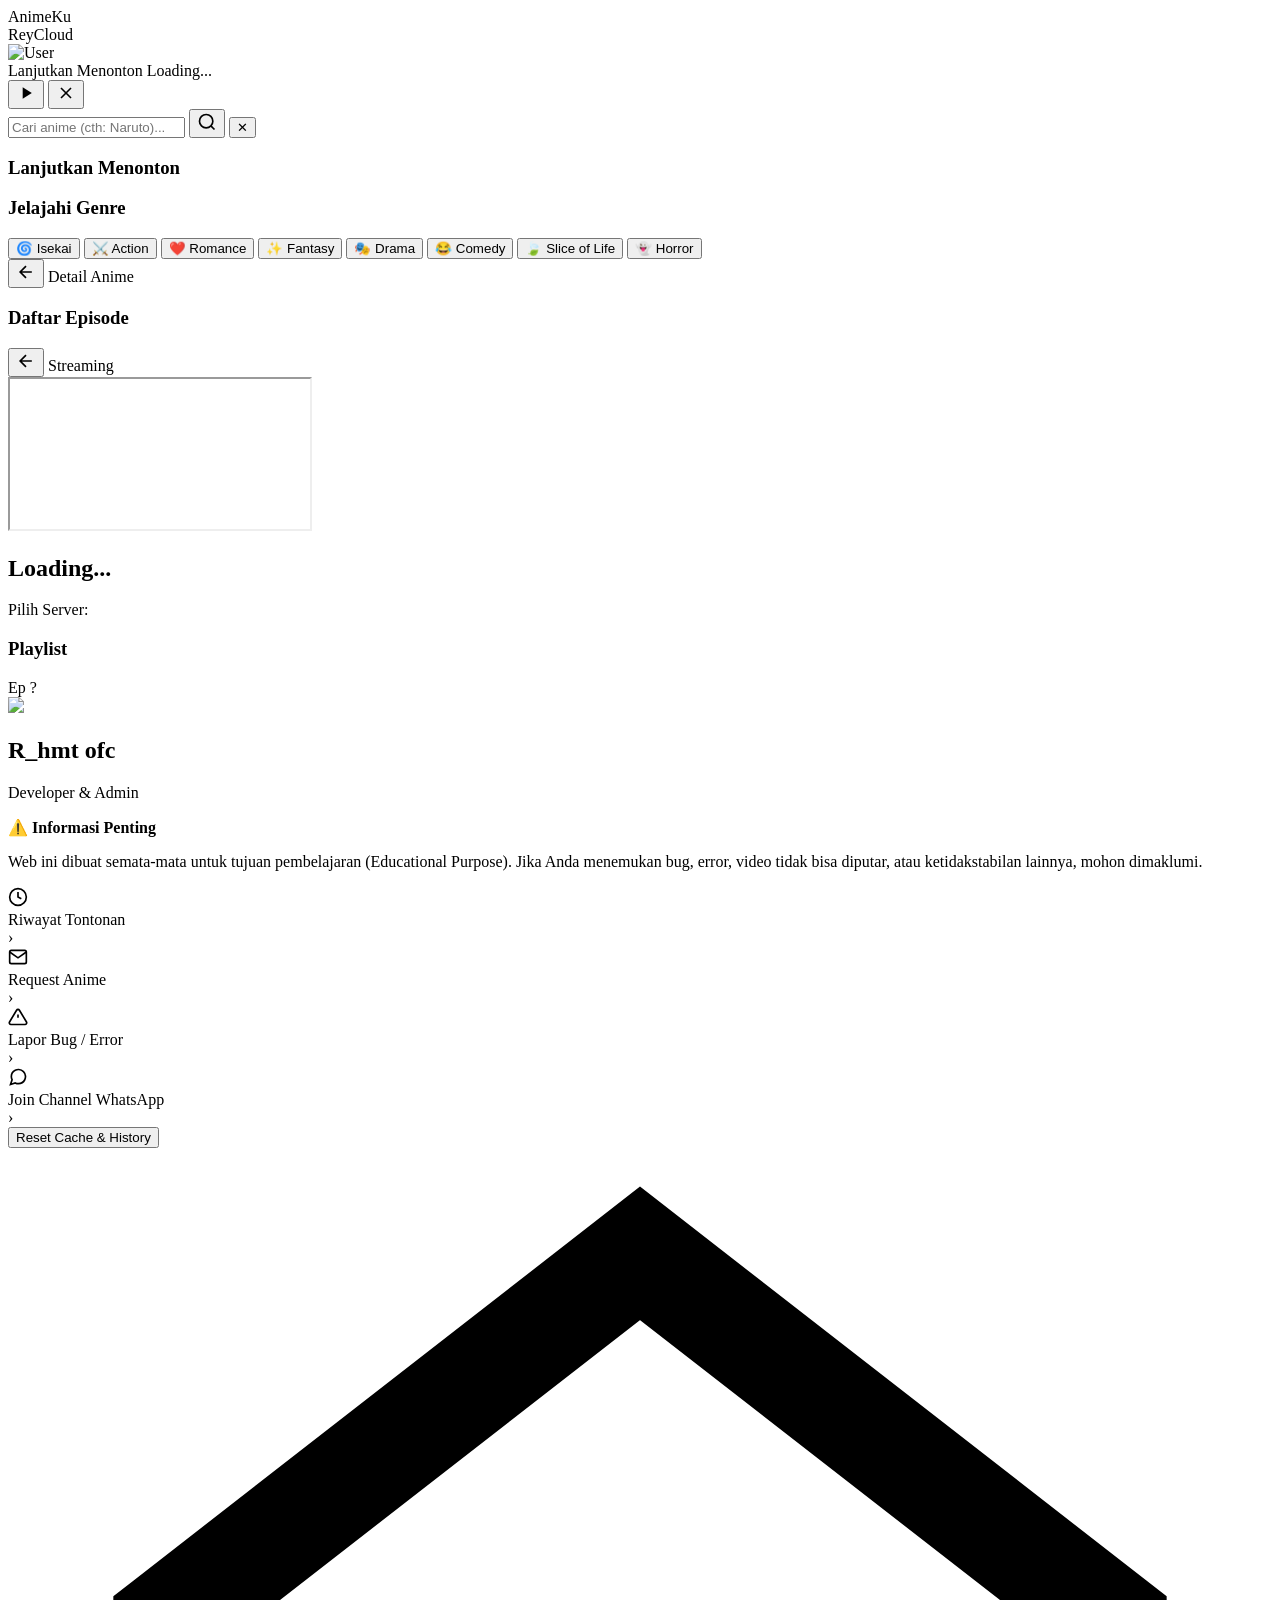
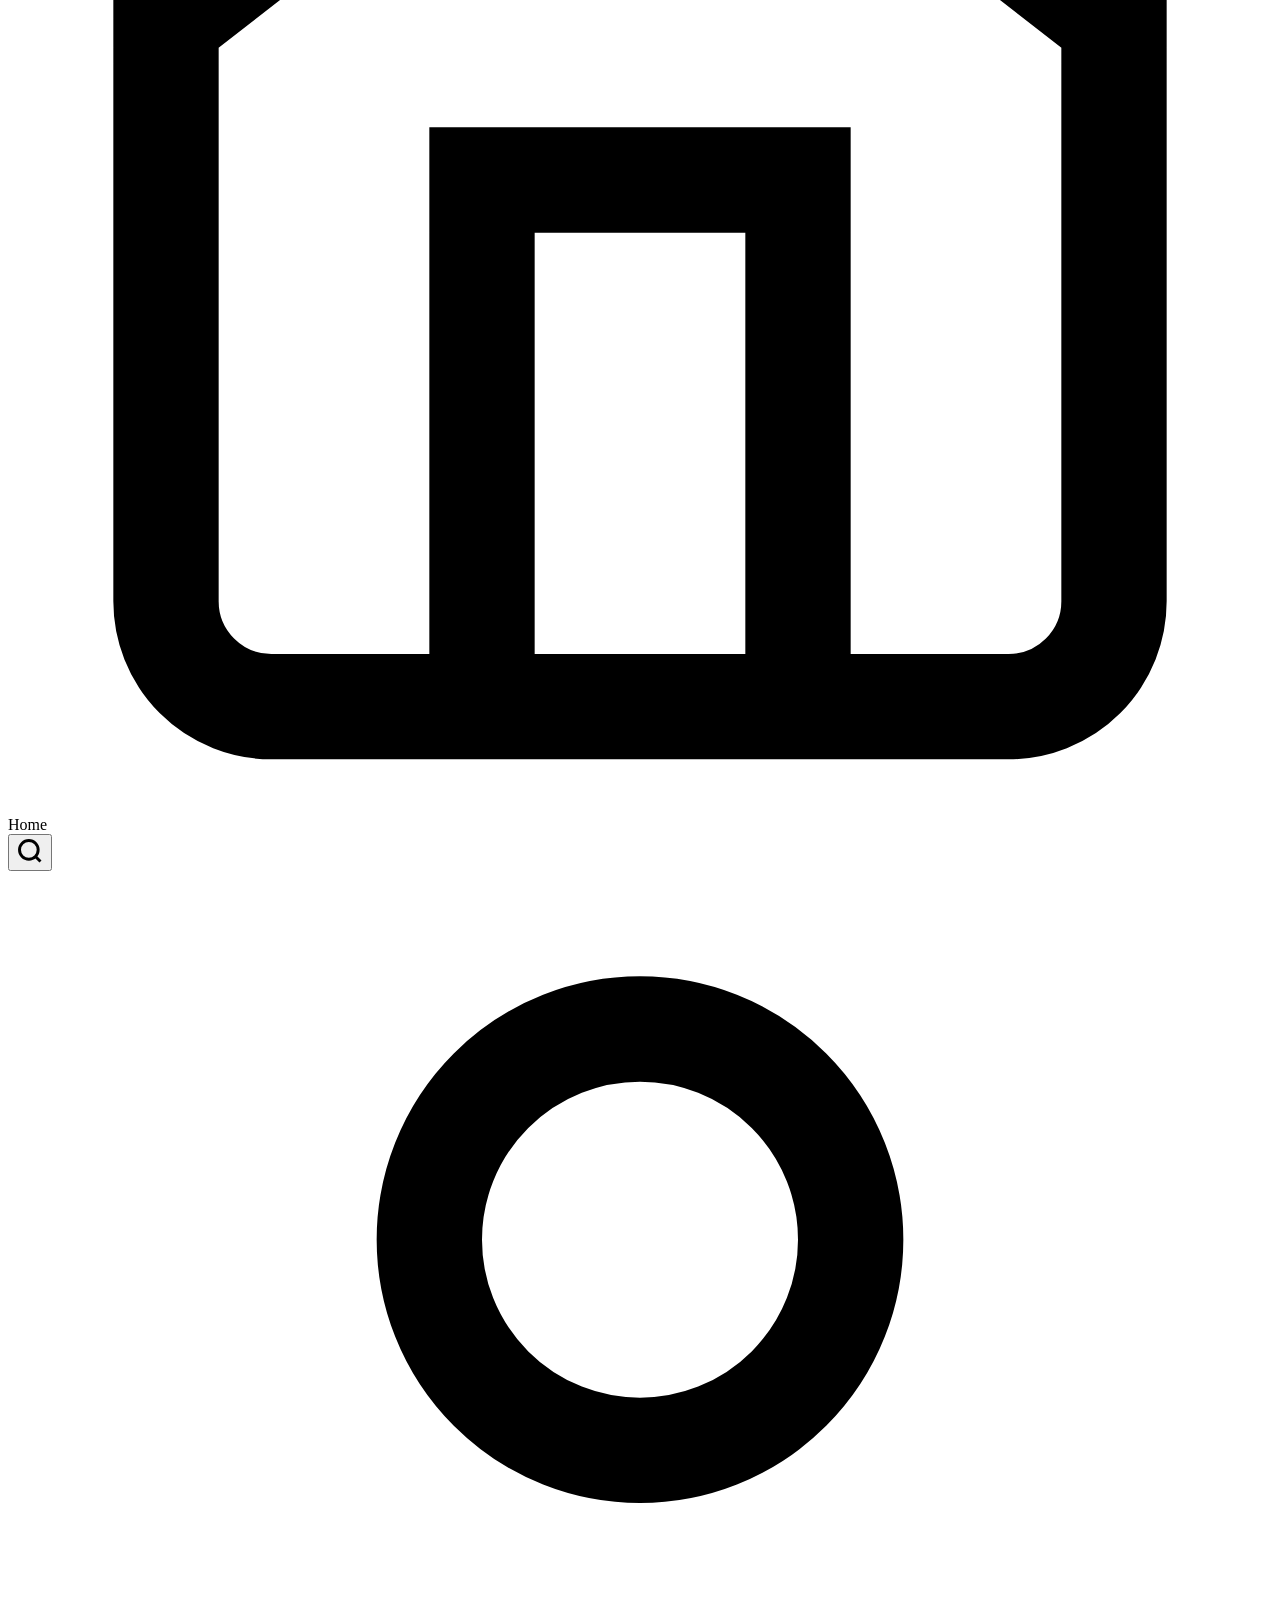
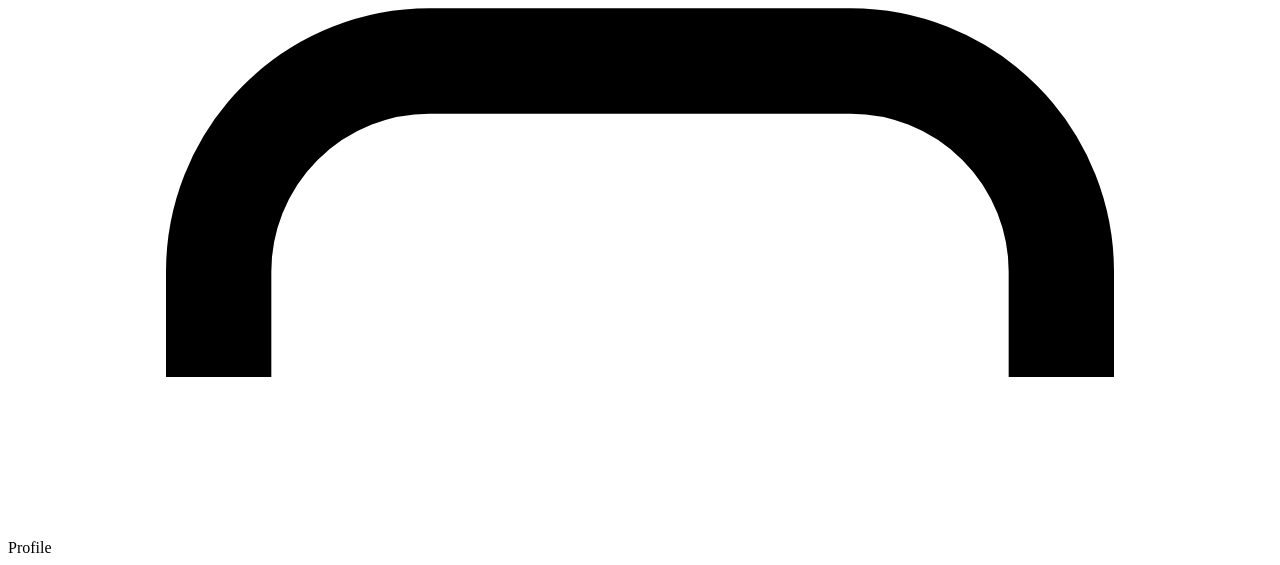
==== public/index.html @ 69a500ea "Add initial HTML structure for AnimeKu app" ====
<!DOCTYPE html>
<html lang="id">
<head>
    <meta charset="UTF-8">
    <meta name="viewport" content="width=device-width, initial-scale=1.0, maximum-scale=1.0, user-scalable=no">
    <title>AnimeKu • ReyCloud</title>
    <link href="https://fonts.googleapis.com/css2?family=Outfit:wght@300;400;600;700&display=swap" rel="stylesheet">
    <link rel="stylesheet" href="style.css">
</head>
<body>

    <header class="top-header" id="main-header">
        <div class="brand-container">
            <div class="logo-text">AnimeKu</div>
            <div class="logo-sub">ReyCloud</div>
        </div>
        <div class="user-avatar" onclick="goProfile()">
            <img src="https://e.top4top.io/p_369675i750.png" alt="User">
        </div>
    </header>

    <div id="resume-toast" class="mini-player-container hidden">
        <div class="mini-player-content">
            <div class="mp-info">
                <span class="mp-label">Lanjutkan Menonton</span>
                <span id="resume-text" class="mp-title">Loading...</span>
            </div>
            <div class="mp-controls">
                <button onclick="confirmResume()" class="mp-btn-play" aria-label="Play">
                    <svg viewBox="0 0 24 24" fill="currentColor" width="20" height="20"><path d="M8 5v14l11-7z"/></svg>
                </button>
                <button onclick="closeResume()" class="mp-btn-close" aria-label="Close">
                    <svg viewBox="0 0 24 24" fill="none" stroke="currentColor" stroke-width="2" width="20" height="20"><line x1="18" y1="6" x2="6" y2="18"></line><line x1="6" y1="6" x2="18" y2="18"></line></svg>
                </button>
            </div>
        </div>
    </div>

    <div id="search-overlay" class="search-overlay hidden">
        <div class="search-box-container">
            <input type="text" id="searchInput" placeholder="Cari anime (cth: Naruto)...">
            <button onclick="handleSearch()" class="search-confirm-btn">
                <svg width="20" height="20" viewBox="0 0 24 24" fill="none" stroke="currentColor" stroke-width="2"><circle cx="11" cy="11" r="8"></circle><line x1="21" y1="21" x2="16.65" y2="16.65"></line></svg>
            </button>
            <button onclick="toggleSearch()" class="close-search">✕</button>
        </div>
    </div>

    <main id="app" class="app-content">
        
        <div id="loading" class="hidden">
            <div class="orbit-spinner"></div>
        </div>

        <div id="home-view">
            <div id="history-section" class="hidden">
                <div class="section-title">
                    <div class="bar-accent pink"></div>
                    <h3>Lanjutkan Menonton</h3>
                </div>
                <div id="history-list" class="horizontal-scroll large-cards"></div>
            </div>
            <div id="home-content"></div>
        </div>

        <div id="list-view" class="hidden">
             <div class="section-title">
                <div class="bar-accent blue"></div>
                <h3>Jelajahi Genre</h3>
            </div>
            <div class="genre-grid">
                <button onclick="handleSearch('Isekai', true)">🌀 Isekai</button>
                <button onclick="handleSearch('Action', true)">⚔️ Action</button>
                <button onclick="handleSearch('Romance', true)">❤️ Romance</button>
                <button onclick="handleSearch('Fantasy', true)">✨ Fantasy</button>
                <button onclick="handleSearch('Drama', true)">🎭 Drama</button>
                <button onclick="handleSearch('Comedy', true)">😂 Comedy</button>
                <button onclick="handleSearch('Slice of Life', true)">🍃 Slice of Life</button>
                <button onclick="handleSearch('Horror', true)">👻 Horror</button>
            </div>
            <div id="list-results"></div>
        </div>

        <div id="detail-view" class="hidden">
            <div class="nav-back">
                <button onclick="goHome()">
                    <svg width="20" height="20" viewBox="0 0 24 24" fill="none" stroke="currentColor" stroke-width="2"><path d="M19 12H5M12 19l-7-7 7-7"/></svg>
                </button>
                <span>Detail Anime</span>
            </div>
            <div id="anime-info"></div>
            <div class="section-divider">
                <h3>Daftar Episode</h3>
            </div>
            <div class="episode-grid" id="episode-grid"></div>
        </div>

        <div id="watch-view" class="hidden">
             <div class="nav-back">
                <button onclick="backToDetail()">
                    <svg width="20" height="20" viewBox="0 0 24 24" fill="none" stroke="currentColor" stroke-width="2"><path d="M19 12H5M12 19l-7-7 7-7"/></svg>
                </button>
                <span>Streaming</span>
            </div>

            <div class="video-container">
                <iframe id="video-player" src="" allowfullscreen></iframe>
            </div>

            <div class="watch-info">
                <h2 id="video-title">Loading...</h2>
                <div class="server-area">
                    <div class="server-label">Pilih Server:</div>
                    <div class="server-list" id="server-options"></div>
                </div>
            </div>

            <div class="watch-playlist">
                <div class="section-divider">
                    <h3>Playlist</h3>
                    <span class="badge-soft" id="current-ep-badge">Ep ?</span>
                </div>
                <div class="episode-list-horizontal" id="watch-episode-list"></div>
            </div>
        </div>

        <div id="profile-view" class="hidden">
            <div class="profile-banner" style="background-image: url('https://j.top4top.io/p_36895t2sb0.jpeg');"></div>
            
            <div class="profile-card-overlay">
                <img src="https://e.top4top.io/p_369675i750.png" class="big-avatar">
                <h2>R_hmt ofc</h2>
                <p class="role-badge">Developer & Admin</p>
                
                <div class="disclaimer-box">
                    <strong>⚠️ Informasi Penting</strong>
                    <p>Web ini dibuat semata-mata untuk tujuan pembelajaran (Educational Purpose). Jika Anda menemukan bug, error, video tidak bisa diputar, atau ketidakstabilan lainnya, mohon dimaklumi.</p>
                </div>

                <div class="profile-menu">
                    <div class="menu-item" onclick="alert('Fitur riwayat ada di halaman Home')">
                        <div class="menu-icon">
                            <svg width="20" height="20" viewBox="0 0 24 24" fill="none" stroke="currentColor" stroke-width="2"><circle cx="12" cy="12" r="10"></circle><polyline points="12 6 12 12 16 14"></polyline></svg>
                        </div>
                        <span>Riwayat Tontonan</span>
                        <div class="menu-arrow">›</div>
                    </div>
                    
                    <div class="menu-item" onclick="alert('Fitur Request segera hadir')">
                        <div class="menu-icon">
                            <svg width="20" height="20" viewBox="0 0 24 24" fill="none" stroke="currentColor" stroke-width="2"><path d="M4 4h16c1.1 0 2 .9 2 2v12c0 1.1-.9 2-2 2H4c-1.1 0-2-.9-2-2V6c0-1.1.9-2 2-2z"></path><polyline points="22,6 12,13 2,6"></polyline></svg>
                        </div>
                        <span>Request Anime</span>
                        <div class="menu-arrow">›</div>
                    </div>
                    
                    <div class="menu-item" onclick="window.location.href='mailto:support@rhmt.ofc'">
                        <div class="menu-icon">
                            <svg width="20" height="20" viewBox="0 0 24 24" fill="none" stroke="currentColor" stroke-width="2"><path d="M10.29 3.86L1.82 18a2 2 0 0 0 1.71 3h16.94a2 2 0 0 0 1.71-3L13.71 3.86a2 2 0 0 0-3.42 0z"></path><line x1="12" y1="9" x2="12" y2="13"></line><line x1="12" y1="17" x2="12.01" y2="17"></line></svg>
                        </div>
                        <span>Lapor Bug / Error</span>
                        <div class="menu-arrow">›</div>
                    </div>
                    
                    <div class="menu-item" onclick="window.open('https://whatsapp.com/channel/0029Vb6ukqnHQbS4mKP0j80L', '_blank')">
                        <div class="menu-icon">
                            <svg width="20" height="20" viewBox="0 0 24 24" fill="none" stroke="currentColor" stroke-width="2"><path d="M21 11.5a8.38 8.38 0 0 1-.9 3.8 8.5 8.5 0 0 1-7.6 4.7 8.38 8.38 0 0 1-3.8-.9L3 21l1.9-5.7a8.38 8.38 0 0 1-.9-3.8 8.5 8.5 0 0 1 4.7-7.6 8.38 8.38 0 0 1 3.8-.9h.5a8.48 8.48 0 0 1 8 8v.5z"></path></svg>
                        </div>
                        <span>Join Channel WhatsApp</span>
                        <div class="menu-arrow">›</div>
                    </div>
                </div>

                <button onclick="localStorage.clear(); location.reload()" class="btn-reset">
                    Reset Cache & History
                </button>
            </div>
        </div>

    </main>

    <nav class="bottom-nav">
        <div class="nav-item active" onclick="goHome()" id="nav-home">
            <svg class="nav-icon" viewBox="0 0 24 24" fill="none" stroke="currentColor" stroke-width="2"><path d="M3 9l9-7 9 7v11a2 2 0 0 1-2 2H5a2 2 0 0 1-2-2z"></path><polyline points="9 22 9 12 15 12 15 22"></polyline></svg>
            <span>Home</span>
        </div>
        
        <div class="nav-item-center">
            <button class="center-fab" onclick="toggleSearch()">
                <svg width="28" height="28" viewBox="0 0 24 24" fill="none" stroke="currentColor" stroke-width="2.5"><circle cx="11" cy="11" r="8"></circle><line x1="21" y1="21" x2="16.65" y2="16.65"></line></svg>
            </button>
        </div>

        <div class="nav-item" onclick="goProfile()" id="nav-profile">
            <svg class="nav-icon" viewBox="0 0 24 24" fill="none" stroke="currentColor" stroke-width="2"><path d="M20 21v-2a4 4 0 0 0-4-4H8a4 4 0 0 0-4 4v2"></path><circle cx="12" cy="7" r="4"></circle></svg>
            <span>Profile</span>
        </div>
    </nav>

    <script src="app.js"></script>
</body>
</html>
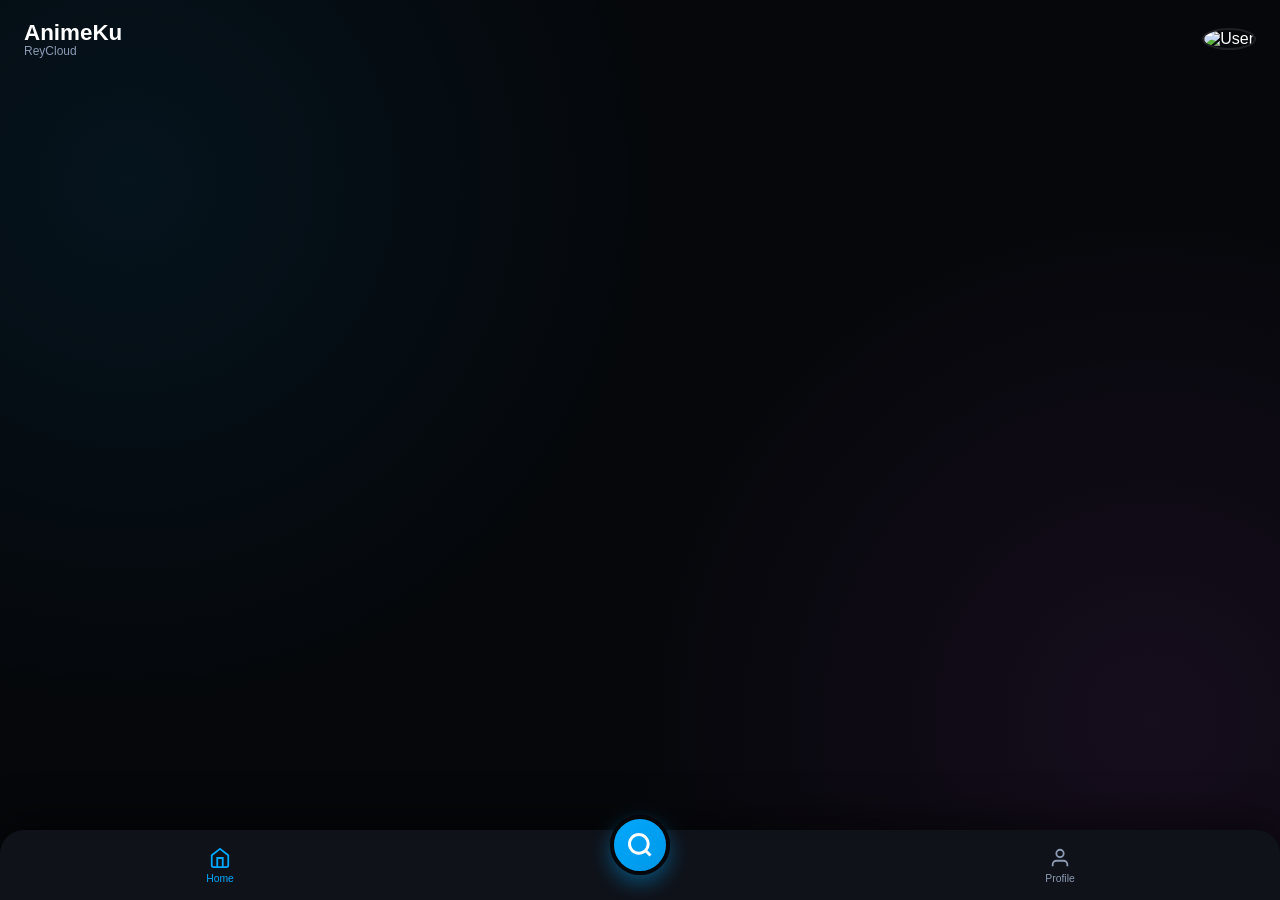
==== commit 2ee29a73: "Update user avatar and profile information" ====
--- a/public/index.html
+++ b/public/index.html
@@ -15,7 +15,7 @@
             <div class="logo-sub">ReyCloud</div>
         </div>
         <div class="user-avatar" onclick="goProfile()">
-            <img src="https://e.top4top.io/p_369675i750.png" alt="User">
+            <img src="https://h.top4top.io/p_36895xotu5.png" alt="User">
         </div>
     </header>
 
@@ -129,7 +129,7 @@
             
             <div class="profile-card-overlay">
                 <img src="https://e.top4top.io/p_369675i750.png" class="big-avatar">
-                <h2>R_hmt ofc</h2>
+                <h2>ReyCloudDev</h2>
                 <p class="role-badge">Developer & Admin</p>
                 
                 <div class="disclaimer-box">
@@ -154,7 +154,7 @@
                         <div class="menu-arrow">›</div>
                     </div>
                     
-                    <div class="menu-item" onclick="window.location.href='mailto:support@rhmt.ofc'">
+                    <div class="menu-item" onclick="window.location.href='reyclouddev@gmail.com'">
                         <div class="menu-icon">
                             <svg width="20" height="20" viewBox="0 0 24 24" fill="none" stroke="currentColor" stroke-width="2"><path d="M10.29 3.86L1.82 18a2 2 0 0 0 1.71 3h16.94a2 2 0 0 0 1.71-3L13.71 3.86a2 2 0 0 0-3.42 0z"></path><line x1="12" y1="9" x2="12" y2="13"></line><line x1="12" y1="17" x2="12.01" y2="17"></line></svg>
                         </div>
@@ -162,7 +162,7 @@
                         <div class="menu-arrow">›</div>
                     </div>
                     
-                    <div class="menu-item" onclick="window.open('https://whatsapp.com/channel/0029Vb6ukqnHQbS4mKP0j80L', '_blank')">
+                    <div class="menu-item" onclick="window.open('https://whatsapp.com/channel/0029Vb8AU5sEQIakiPGkOA2k', '_blank')">
                         <div class="menu-icon">
                             <svg width="20" height="20" viewBox="0 0 24 24" fill="none" stroke="currentColor" stroke-width="2"><path d="M21 11.5a8.38 8.38 0 0 1-.9 3.8 8.5 8.5 0 0 1-7.6 4.7 8.38 8.38 0 0 1-3.8-.9L3 21l1.9-5.7a8.38 8.38 0 0 1-.9-3.8 8.5 8.5 0 0 1 4.7-7.6 8.38 8.38 0 0 1 3.8-.9h.5a8.48 8.48 0 0 1 8 8v.5z"></path></svg>
                         </div>
--- a/public/style.css
+++ b/public/style.css
@@ -0,0 +1,212 @@
+:root {
+    --bg-dark: #05070a;
+    --bg-card: #151921;
+    --bg-nav: #0f1219;
+    --primary: #00a8ff; 
+    --accent: #e056fd;  
+    --warning: #f1c40f;
+    --text-main: #ffffff;
+    --text-muted: #8b9bb4;
+    --gradient-blue: linear-gradient(135deg, #00a8ff, #0097e6);
+    --shadow-soft: 0 8px 24px rgba(0,0,0,0.4);
+    --radius-xl: 20px;
+    --radius-md: 12px;
+}
+
+* { box-sizing: border-box; margin: 0; padding: 0; -webkit-tap-highlight-color: transparent; }
+
+body {
+    font-family: 'Outfit', sans-serif;
+    background-color: var(--bg-dark);
+    background-image: 
+        radial-gradient(circle at 10% 20%, rgba(0, 168, 255, 0.08), transparent 40%),
+        radial-gradient(circle at 90% 80%, rgba(224, 86, 253, 0.08), transparent 40%);
+    color: var(--text-main);
+    padding-bottom: 90px;
+    min-height: 100vh;
+}
+
+/* HEADER */
+.top-header { display: flex; justify-content: space-between; align-items: center; padding: 20px 24px; background: transparent; z-index: 50; position: relative; transition: opacity 0.3s; }
+.logo-text { font-size: 1.4rem; font-weight: 700; color: var(--text-main); }
+.logo-sub { font-size: 0.75rem; color: var(--text-muted); margin-top: -2px; }
+.user-avatar img { width: 40px; height: 40px; border-radius: 50%; object-fit: cover; border: 2px solid rgba(255,255,255,0.1); }
+
+/* LAYOUT */
+.app-content { padding: 0 20px; }
+.hidden { display: none !important; }
+
+/* === MINI PLAYER POPUP (NEW DESIGN) === */
+.mini-player-container {
+    position: fixed; bottom: 85px; left: 15px; right: 15px;
+    z-index: 950;
+    animation: slideUp 0.3s cubic-bezier(0.175, 0.885, 0.32, 1.275);
+}
+@keyframes slideUp { from { transform: translateY(50px); opacity: 0; } to { transform: translateY(0); opacity: 1; } }
+
+.mini-player-content {
+    background: rgba(22, 27, 34, 0.95);
+    backdrop-filter: blur(12px);
+    border: 1px solid rgba(0, 168, 255, 0.3);
+    border-radius: 16px;
+    padding: 12px 16px;
+    display: flex;
+    justify-content: space-between;
+    align-items: center;
+    box-shadow: 0 10px 30px rgba(0,0,0,0.5);
+}
+
+.mp-info { display: flex; flex-direction: column; overflow: hidden; flex: 1; margin-right: 12px; }
+.mp-label { font-size: 0.65rem; color: var(--primary); text-transform: uppercase; letter-spacing: 0.5px; font-weight: 700; }
+.mp-title { font-size: 0.9rem; color: #fff; white-space: nowrap; overflow: hidden; text-overflow: ellipsis; font-weight: 600; }
+
+.mp-controls { display: flex; align-items: center; gap: 10px; }
+.mp-btn-play {
+    width: 42px; height: 42px; border-radius: 50%;
+    background: var(--gradient-blue);
+    border: none; color: white;
+    display: flex; align-items: center; justify-content: center;
+    cursor: pointer;
+    box-shadow: 0 4px 12px rgba(0, 168, 255, 0.4);
+    transition: transform 0.1s;
+}
+.mp-btn-play:active { transform: scale(0.9); }
+.mp-btn-close {
+    background: transparent; border: none; color: var(--text-muted);
+    padding: 5px; cursor: pointer; display: flex; align-items: center;
+}
+
+/* CARDS */
+.section-title { display: flex; align-items: center; margin: 30px 0 16px 0; }
+.bar-accent { width: 4px; height: 18px; border-radius: 4px; margin-right: 10px; }
+.bar-accent.pink { background: var(--accent); }
+.bar-accent.blue { background: var(--primary); }
+
+.horizontal-scroll {
+    display: flex; gap: 16px; overflow-x: auto; padding-bottom: 10px;
+    margin: 0 -20px; padding-left: 20px; padding-right: 20px;
+    scrollbar-width: none;
+}
+.horizontal-scroll::-webkit-scrollbar { display: none; }
+
+.anime-card {
+    min-width: 130px; max-width: 130px; position: relative;
+    border-radius: var(--radius-md); overflow: hidden; cursor: pointer;
+    background: var(--bg-card); transition: transform 0.2s;
+}
+.anime-card:active { transform: scale(0.96); }
+.card-img { width: 100%; aspect-ratio: 3/4; object-fit: cover; }
+.card-overlay {
+    position: absolute; bottom: 0; left: 0; right: 0;
+    padding: 40px 10px 10px 10px;
+    background: linear-gradient(to top, rgba(5,7,10,0.95), transparent);
+}
+.card-title { font-size: 0.9rem; font-weight: 600; white-space: nowrap; overflow: hidden; text-overflow: ellipsis; }
+.badge-ep {
+    position: absolute; top: 10px; right: 10px;
+    background: linear-gradient(45deg, #ff9f43, #ee5253);
+    font-size: 0.7rem; font-weight: 700; padding: 4px 8px; border-radius: 6px;
+}
+
+/* History */
+.large-cards .anime-card { min-width: 240px; max-width: 240px; border-radius: var(--radius-xl); }
+.large-cards .card-img { aspect-ratio: 16/9; }
+.history-progress { font-size: 0.75rem; color: var(--primary); margin-top: 4px; display: block; }
+
+/* SEARCH */
+.search-overlay { position: fixed; inset: 0; background: rgba(5,7,10,0.95); z-index: 2000; padding: 20px; backdrop-filter: blur(10px); }
+.search-box-container { display: flex; gap: 10px; }
+#searchInput { flex: 1; background: var(--bg-card); border: 1px solid rgba(255,255,255,0.1); padding: 14px 20px; border-radius: 99px; color: #fff; }
+.search-confirm-btn { background: var(--gradient-blue); border: none; width: 50px; border-radius: 50%; color: white; display: flex; align-items: center; justify-content: center; }
+.close-search { background: transparent; border: none; color: #fff; font-size: 1.5rem; }
+
+/* DETAIL & WATCH */
+.nav-back { display: flex; align-items: center; gap: 10px; margin-bottom: 20px; }
+.nav-back button { background: var(--bg-card); border: none; color: white; width: 40px; height: 40px; border-radius: 50%; cursor: pointer; }
+.detail-hero { text-align: center; }
+.detail-poster { width: 160px; border-radius: var(--radius-xl); margin-bottom: 15px; box-shadow: var(--shadow-soft); }
+.desc { font-size: 0.9rem; color: var(--text-muted); line-height: 1.6; max-height: 100px; overflow-y: auto; }
+
+.video-container {
+    position: relative; padding-bottom: 56.25%; background: black;
+    border-radius: var(--radius-xl); overflow: hidden; margin-bottom: 15px;
+    box-shadow: var(--shadow-soft);
+}
+.video-container iframe { position: absolute; inset: 0; width: 100%; height: 100%; border: none; }
+.server-list { display: flex; gap: 8px; flex-wrap: wrap; margin-top: 8px; }
+.server-btn { background: var(--bg-card); border: 1px solid rgba(255,255,255,0.1); color: var(--text-muted); padding: 6px 14px; border-radius: 99px; font-size: 0.8rem; cursor: pointer; }
+.server-btn.active { background: var(--gradient-blue); color: white; border-color: transparent; }
+
+.watch-playlist { margin-top: 30px; background: rgba(255,255,255,0.03); padding: 15px; border-radius: 16px; }
+.section-divider { display: flex; justify-content: space-between; align-items: center; margin-bottom: 15px; }
+.badge-soft { background: rgba(0,168,255,0.15); color: var(--primary); padding: 4px 10px; border-radius: 6px; font-size: 0.8rem; }
+.episode-list-horizontal { display: grid; grid-template-columns: repeat(auto-fill, minmax(60px, 1fr)); gap: 10px; max-height: 200px; overflow-y: auto; }
+.ep-btn { background: var(--bg-card); border: 1px solid rgba(255,255,255,0.05); color: white; padding: 10px; border-radius: 10px; text-align: center; font-size: 0.85rem; font-weight: 600; cursor: pointer; }
+.ep-btn.active { background: var(--gradient-blue); border-color: transparent; }
+.episode-grid { display: grid; grid-template-columns: repeat(auto-fill, minmax(60px, 1fr)); gap: 10px; }
+
+/* === PROFILE (UPDATED) === */
+.profile-banner {
+    background-size: cover; background-position: center;
+    height: 160px;
+    border-radius: 0 0 24px 24px;
+    margin: -20px -20px 0 -20px; 
+    position: relative;
+    z-index: 1;
+}
+.profile-banner::after {
+    content:''; position: absolute; inset: 0;
+    background: linear-gradient(to bottom, transparent, var(--bg-dark));
+}
+.profile-card-overlay {
+    margin-top: -70px; /* Overlap banner */
+    text-align: center;
+    position: relative;
+    z-index: 2;
+    padding-bottom: 20px;
+}
+.big-avatar { width: 110px; height: 110px; border-radius: 50%; margin-bottom: 12px; border: 4px solid var(--bg-dark); box-shadow: 0 0 0 2px var(--primary); object-fit: cover; background: var(--bg-dark); }
+.role-badge { display: inline-block; background: rgba(0,168,255,0.15); color: var(--primary); font-size: 0.75rem; font-weight: 600; padding: 4px 12px; border-radius: 99px; margin-bottom: 20px; }
+
+/* Disclaimer Box */
+.disclaimer-box {
+    background: rgba(241, 196, 15, 0.1); border: 1px solid rgba(241, 196, 15, 0.3);
+    border-radius: 12px; padding: 16px; text-align: left; margin-bottom: 24px;
+}
+.disclaimer-box strong { color: var(--warning); font-size: 0.9rem; display: block; margin-bottom: 6px; }
+.disclaimer-box p { color: var(--text-muted); font-size: 0.8rem; line-height: 1.5; margin: 0; }
+
+/* Profile Menus */
+.profile-menu { margin-bottom: 20px; }
+.menu-item {
+    display: flex; align-items: center; justify-content: space-between;
+    background: var(--bg-card); padding: 16px; margin-bottom: 10px;
+    border-radius: 12px; cursor: pointer; transition: 0.2s;
+    border: 1px solid rgba(255,255,255,0.03);
+}
+.menu-item:active { background: rgba(255,255,255,0.05); transform: scale(0.98); }
+.menu-icon { 
+    width: 36px; height: 36px; background: rgba(255,255,255,0.05);
+    border-radius: 8px; display: flex; align-items: center; justify-content: center;
+    margin-right: 14px; color: var(--primary);
+}
+.menu-item span { flex: 1; text-align: left; font-size: 0.95rem; font-weight: 500; }
+.menu-arrow { color: var(--text-muted); font-size: 1.2rem; }
+
+.btn-reset {
+    background: rgba(231, 76, 60, 0.15); color: #e74c3c; border: none;
+    padding: 12px 24px; border-radius: 99px; font-weight: 600; cursor: pointer;
+    font-size: 0.85rem; width: 100%;
+}
+
+/* NAV */
+.bottom-nav { position: fixed; bottom: 0; left: 0; right: 0; height: 70px; background: var(--bg-nav); display: flex; justify-content: space-around; align-items: center; padding: 0 10px; z-index: 1000; border-top-left-radius: 24px; border-top-right-radius: 24px; box-shadow: 0 -10px 40px rgba(0,0,0,0.5); }
+.nav-item { display: flex; flex-direction: column; align-items: center; gap: 4px; color: var(--text-muted); width: 60px; cursor: pointer; }
+.nav-item.active { color: var(--primary); }
+.nav-icon { width: 22px; height: 22px; }
+.nav-item span { font-size: 0.65rem; }
+.nav-item-center { position: relative; width: 60px; height: 60px; }
+.center-fab { position: absolute; bottom: 20px; left: 50%; transform: translateX(-50%); width: 60px; height: 60px; border-radius: 50%; background: var(--gradient-blue); border: 4px solid var(--bg-dark); color: white; display: flex; align-items: center; justify-content: center; box-shadow: 0 8px 20px rgba(0, 168, 255, 0.4); cursor: pointer; }
+
+.orbit-spinner { width: 40px; height: 40px; border: 3px solid rgba(0,168,255,0.2); border-top-color: var(--primary); border-radius: 50%; animation: spin 0.8s linear infinite; margin: 50px auto; }
+@keyframes spin { 100% { transform: rotate(360deg); } }
